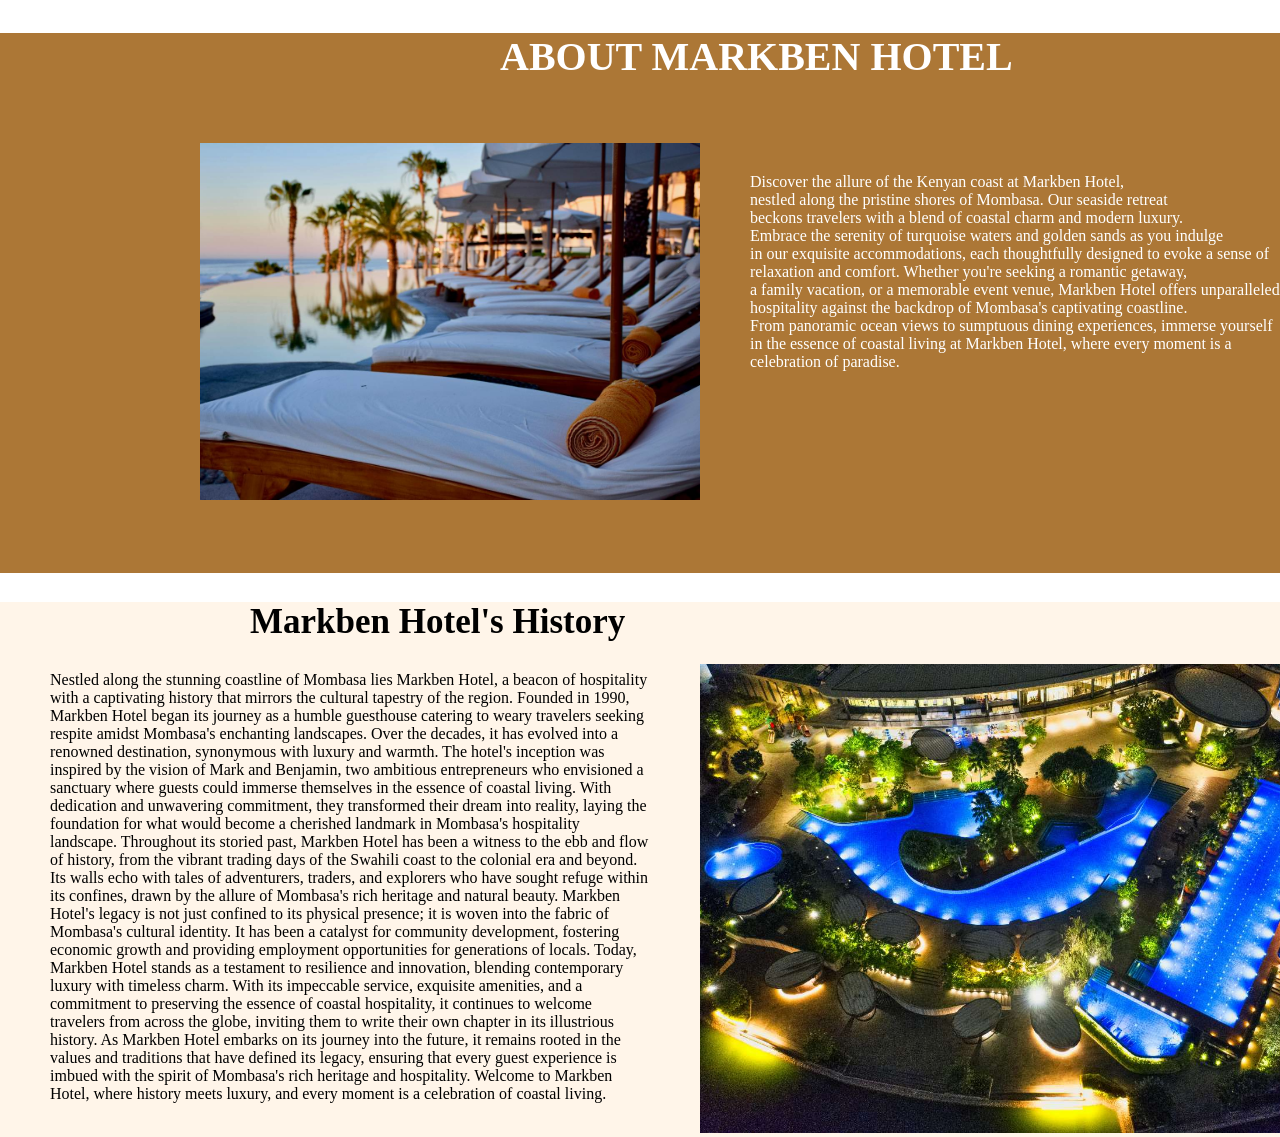
==== about.html @ a7daee91 "removed page" ====
<!DOCTYPE html>
<html lang="en">
<head>
    <meta charset="UTF-8">
    <meta http-equiv="X-UA-Compatible" content="IE=edge">
    <meta name="viewport" content="width=device-width, initial-scale=1.0">
    <title>About Markben</title>
    <link rel="stylesheet" href="styles.css">
</head>
<body>

    <section class="aboutpg">

        <h1>ABOUT MARKBEN HOTEL</h1>
        <div class="aboutpg-container">
            
            <div class="aboutpg-img">
                <img src="imgs/beachbed.jpg" alt="">
            </div>
            <div class="aboutpg-discription">
                Discover the allure of the Kenyan coast at Markben Hotel, <br> 
                nestled along the pristine shores of Mombasa. Our seaside retreat <br> 
                beckons travelers with a blend of coastal charm and modern luxury. <br> 
                Embrace the serenity of turquoise waters and golden sands as you indulge <br> 
                in our exquisite accommodations, each thoughtfully designed to evoke a sense of <br> 
                relaxation and comfort. Whether you're seeking a romantic getaway, <br> 
                a family vacation, or a memorable event venue, Markben Hotel offers unparalleled <br> 
                hospitality against the backdrop of Mombasa's captivating coastline. <br> 
                From panoramic ocean views to sumptuous dining experiences, immerse yourself  <br>
                in the essence of coastal living at Markben Hotel, where every moment is a <br> 
                celebration of paradise.
            </div>
            
           
        </div>
    </section>
    <section class="history">
        <div class="aboutpg-history">
           <h2> Markben Hotel's History</h2>
            <p> Nestled along the stunning coastline of Mombasa lies Markben Hotel, a beacon of hospitality with a captivating history that mirrors the cultural tapestry of the region.

                Founded in 1990, Markben Hotel began its journey as a humble guesthouse catering to weary travelers seeking respite amidst Mombasa's enchanting landscapes. Over the decades, it has evolved into a renowned destination, synonymous with luxury and warmth.

                The hotel's inception was inspired by the vision of Mark and Benjamin, two ambitious entrepreneurs who envisioned a sanctuary where guests could immerse themselves in the essence of coastal living. With dedication and unwavering commitment, they transformed their dream into reality, laying the foundation for what would become a cherished landmark in Mombasa's hospitality landscape.

                Throughout its storied past, Markben Hotel has been a witness to the ebb and flow of history, from the vibrant trading days of the Swahili coast to the colonial era and beyond. Its walls echo with tales of adventurers, traders, and explorers who have sought refuge within its confines, drawn by the allure of Mombasa's rich heritage and natural beauty.

                Markben Hotel's legacy is not just confined to its physical presence; it is woven into the fabric of Mombasa's cultural identity. It has been a catalyst for community development, fostering economic growth and providing employment opportunities for generations of locals.

                Today, Markben Hotel stands as a testament to resilience and innovation, blending contemporary luxury with timeless charm. With its impeccable service, exquisite amenities, and a commitment to preserving the essence of coastal hospitality, it continues to welcome travelers from across the globe, inviting them to write their own chapter in its illustrious history.

                As Markben Hotel embarks on its journey into the future, it remains rooted in the values and traditions that have defined its legacy, ensuring that every guest experience is imbued with the spirit of Mombasa's rich heritage and hospitality.

                Welcome to Markben Hotel, where history meets luxury, and every moment is a celebration of coastal living.
            </p>

            
        </div>
        <div class="historyimg">
            <img src="imgs/hotelview5.jpg" alt="">
        </div>

        
    </section>
    
</body>
</html>
---- styles.css ----
body {
    font-size: 16px;
    margin: 0;
    padding: 0;
  }
  

  
    .container {
      width: 100%;
      padding: 10px;
    }

.secheader{
    background-color: rgb(172, 119, 54);

}

.home {
    background-image: url('webbackground.jpg');
    background-size: cover;
    background-position: center;
    background-attachment: scroll;
}

#header{
    background-color:  rgb(172, 119, 54);
    font-size: 50px;
    color: white;
    text-decoration: none;
    animation: slideLeft 3s ease forwards;
    animation-delay: .7s;
    opacity: 0;
}
nav {
    background: rgb(210, 172, 91);
    color: #fff;
    display: flex;
    justify-content: flex-end;
    align-items: center;
    padding: 10px 30px;
  }
  nav ul {
    list-style-type: none;
    margin: 0;
    padding: 0;
}
  .navbar li{
    display: inline;
    animation: slideLeft 3s ease forwards;
    animation-delay: .7s;
    opacity: 0;
  }
  .navbar li a {
    color: #fff;
    text-decoration: none;
    margin-right: 70px;
    font-size: 20px;
    
  }
  
nav a:hover {
    color: #000;
    zoom: 1.1;
}
.welcome{
    text-align: center;
    color: white;
}
.welcome h1{
    font-size: 100px;
    margin-top: 10px;
    animation: slideTop 2s ease forwards;
    animation-delay: .7s;
    opacity: 0;
}
.welcome p{
    font-size: 60px;
    margin-bottom: 30px;
    margin-top: -30px;
    animation: slideRight 3s ease forwards;
    animation-delay: .7s;
    opacity: 0;
}
.welcome .location{
    font-size: 20px;
}
.findroom{
    display: flex;
    margin-left: 50px;
    margin-right: 50px;
    margin-top: 20px;
    background-color: rgb(255, 255, 255);
    border: 1px solid rgb(1, 1, 1);
    width: fit-content;
    animation: slideLeft 3s ease forwards;
    animation-delay: .7s;
    opacity: 0;

}
.bookroom{
    display: inline-block;
    color: rgb(210, 172, 91);
    padding: 0px;
    
}
.findroombtn{
    font-size: 15px;
    background: rgb(210, 172, 91);
    border-radius: 10px;
    width: 150px;
    padding: 10px;
    margin-left: 100px;
    cursor: pointer;
}
.needhelp{
    color: white;
    font-size: 13px;
    margin-left: 550px;
    margin-top: 30px;
    height: 150px;
}
.about {
    background-color: rgb(243, 236, 228);
    background-position:center;
    background-size: cover;
    background-attachment: scroll;
    max-height: fit-content;
    padding: 50px;
}
.container-about{
    display: flex;
    margin: auto;
    
}
.about-image img{
    width: 400px;
    margin-left: 50px;
    margin-top: 50px;
    border-radius: 10px;
    
}
.abt{
    margin-left: 300px;
    margin-top: 100px;
    font-size: 18px;
    width: 350px;

}
.abt-button {
    text-decoration: none;
    margin-left: 20px;
    margin-top: 30px;
    font-size: 20px;
    background: white;
    border: 2px solid rgb(210, 172, 91);
    cursor: pointer;
    color: rgb(210, 172, 91);
}
.abt-button:hover{
    box-shadow: 0 0 5px rgb(210, 172, 91), 0 0 10px rgb(210, 172, 91),
     0 0 25px rgb(210, 172, 91);
     
}
.services{
    background-color: white;
    background-position:center;
    background-size: contain;
    background-attachment: scroll;
}
.container-services{
    display: flex;
}


.services-image img{
    width: 300px;
    margin-left: 210px;
    margin-top: 95px;
    border-radius: 10px;
}

.services-image2 img{
    width: 300px;
    margin-left: 0px;
    margin-top: -20px;
    border-radius: 10px;
}
.srvc{
    margin-top: 80px;
    margin-left: 70px;
    font-size: 18px;
    width: 350px;

}
.srvc-button{
    margin-left: 20px;
    text-decoration: none;
    margin-top: 30px;
    font-size: 20px;
    background: white;
    border: 2px solid rgb(210, 172, 91);
    cursor: pointer;
    color: rgb(210, 172, 91);
}
.srvc-button:hover{
    box-shadow: 0 0 5px rgb(210, 172, 91), 0 0 10px rgb(210, 172, 91),
    0 0 25px rgb(210, 172, 91);
}
.rooms{
    display: flex;
    justify-content: center;
   
}
h2{
    font-size: 35px;
    font-weight: 30px;
    display: block;
    margin-left: 200px;
}
.roomimgs{
    margin-left: 10px;
    /*border: 2px solid  rgb(210, 172, 91);*/
    width:350px;
}
.roomimgs:hover{
    zoom: 1;
    margin-top: -30px;
}
.roomimgs img{
    width: 300px;
   
}
#full-description1 {
    display: none;
}
#full-description2 {
    display: none;
}
#full-description3 {
    display: none;
}

#read-more1 {
    cursor: pointer;
    color: black;
    background-color: white;
    font-size: 16px;
    border: 0;
}
#read-less1 {
    display: none;
    cursor: pointer;
    color: black;
    border: 0;
    background-color: white;
    font-size: 16px;
}
#read-more2 {
    cursor: pointer;
    color: black;
    border: 0;
    background-color: white;
    font-size: 16px;
    
}
#read-less2 {
    display: none;
    cursor: pointer;
    color: black;
    border: 0;
    background-color: white;
    font-size: 16px;
}
#read-more3 {
    cursor: pointer;
    color: black;
    border: 0;
    background-color: white;
    font-size: 16px;
    
}
#read-less3 {
    display: none;
    cursor: pointer;
    color: black;
    border: 0;
    background-color: white;
    font-size: 16px;
}
.book-now {
    color: rgb(210, 172, 91);
    background-color: white;
    border: 2px solid rgb(210, 172, 91);
    font-size: 20px;
    margin-left: 90px;
    margin-top: 16px;
    cursor: pointer;
    text-decoration: none;
    width: fit-content;
}
.video-container {
    width: 100%;
    height: auto; 
}

#video-placeholder {
    width: 100%;
    height: auto; 
    opacity: 1;
}

#fullscreen-video {
    top: 0;
    left: 0;
    width: 100%;
    height: 50%;
    object-fit: cover;
    opacity: 1;
}
.food{
    background-color: rgb(243, 236, 228);
    background-position:center;
    background-size: cover;
    background-attachment: scroll;
    max-height: fit-content;
    padding: 50px;
}
.food-container{
    display: flex;
    margin: auto;
    justify-content: center;
}
.foodimg img{
    width: 400px;
    margin-left: 30px;
    margin-top: 20px;
    border-radius: 0px;
}
.food-description{
    margin-left: 50px;
    margin-top: 20px;
    font-size: 18px;
    width: 350px;
}
.food-button{
    margin-left: 20px;
    text-decoration: none;
    margin-top: 30px;
    font-size: 20px;
    background: white;
    border: 2px solid rgb(210, 172, 91);
    cursor: pointer;
    color: rgb(210, 172, 91);
}
.food-button:hover{
    box-shadow: 0 0 5px rgb(210, 172, 91), 0 0 10px rgb(210, 172, 91),
     0 0 25px rgb(210, 172, 91);
}
.events{
    background-position:center;
    background-size: cover;
    background-attachment: scroll;
    max-height: fit-content;
    padding: 50px;
}
.events-head{
    display: block;
    justify-content: center;
}
.events-head h6{
    color: rgb(210, 172, 91);
    margin-left: 600px;
    margin-top: 20px;
}
.events-head h2{
    margin-left: 500px;
    margin-top: -20px;

}
.events-container{
    display: flex;
    margin: auto;
}
.package{
    border: 2px solid rgb(50, 48, 48);
    margin-left: 150px;
    height: 150px;
    margin-top: 90px;
    padding: 10px;
}
.package p{
    margin-left: 30px;
}
.package ul{
    margin-top: 0px;
}
.events-description{
    margin-left: 30px;
    margin-top: 50px;
    background-color: rgb(172, 119, 54);
    color: white;
    width: 700px;
    height: 250px;
    padding-left: 20px;
}
.events-description p{
    width: 400px;
}
.eventsimg{
    display: flex;
    margin-left: -250px;
}
.eventsimg img{
    width: 200px;
}
#eventsimg1{
    margin-left: -30px;
    margin-top: -30px;
    margin-bottom: 20px;
}
#eventsimg2{
    margin-top: -60px;
    margin-bottom: 60px;
}
.contact{
    background-color: rgb(172, 119, 54);
    background-position:center;
    background-size: cover;
    background-attachment: scroll;
    max-height: fit-content;
    padding: 50px;
    color: white;
    position: flex;
    display: grid;
    grid-template-columns: repeat(2, 1fr);
    align-items: center;
    gap: 3rem;
}
.contact-text h2{
    font-size: 70px;
    margin-left: 30px;
    align-items: center;
    line-height: 1;
}
.contact-text h4{
    font-size: 40px;
    margin-left: 70px;
}
.contact-text p{
    font-size: 20px;
}

.contact-form{
    position: flex;
}
.contact-form form input,form textarea{
    border: none;
    outline: none;
    width: 90%;
    padding: 18px;
    background: #555557;
    color: white;
    font-size: 1rem;
    font-weight: 600;
    margin-bottom: 0.5rem;
    border-radius: 0.5rem;
}
.contact-form textarea{
    resize: none;
    height: 220px;
}
.contact-form form .send{
    display: inline-block;
    background-color:  rgb(210, 172, 91);
    border-radius: 40px;
    color: black;
    font-size: 17px;
    font-weight: 600;
    margin-left: 0px;
    margin-top: 0px;
    display: inline-block;
    text-decoration: none;
    padding: 12px 28px ;
    cursor: pointer;
}

.footer{
    background-color: rgb(2, 11, 45);
}

.contact-number{
    padding-left: 30px;
}
.contact-number a{
    color: white;
    text-decoration: none;
    display: grid;
    grid-template-columns: 1fr;
    margin-top: 10px;
    margin-left: 60px;
    font-size: 25px;
    width: 50px;
}

.contact-number a:hover{
    zoom: 1.1;
}
.social-media{
    margin-left: 400px;
    padding-left: 50px;
}
.email img{
    margin-top: 20px;
}
.email a{
    margin-top: -45px;
}
.call img{
    margin-top: 35px;
}
.call a{
    margin-top: -30px;
}
.last{
    color: white;
    margin-left: 500px;
    height: 30px;
}



/*BOOKING*/


.booking{
    background-color: rgb(172, 119, 54);
    background-position:center;
    background-size: cover;
    background-attachment: scroll;
    max-height: fit-content;
    color: white;
}
.booking-form {
    max-width: 600px;
    margin: 0 auto;
    padding: 20px;
    border: 1px solid #ccc;
    border-radius: 5px;
    margin-top: 0px;
}
  
  .form-group {
    margin-bottom: 20px;
}
  
 .form-group label {
    display: inline-block;
    font-weight: bold;
}

.form-group p{
    width: 100%;
    padding: 10px;
    border: 1px solid #ccc;
    border-radius: 5px;
}
  
  button[type="submit"] {
    display: block;
    width: 100%;
    padding: 10px;
    background-color: #007bff;
    color: #fff;
    border: none;
    border-radius: 5px;
    cursor: pointer;
}
  
  button[type="submit"]:hover {
    background-color: #0056b3;
}




/*ABOUT PAGE*/

.aboutpg{
    background-color: rgb(172, 119, 54);
    background-position:center;
    background-size: cover;
    background-attachment: scroll;
    max-height: fit-content;
    color: white;
    
}
.aboutpg-container{
    display: flex;
    margin-top: 0px;

}
.aboutpg h1{
    color: white;
    margin-left: 500px;
    font-size: 40px;
}
.aboutpg-img img{
   width: 500px;
   margin-left: 200px;
   margin-top: 30px;
}
.aboutpg-discription{
    margin-left: 50px;
    margin-top: 60px;
    height: 400px;
}
.history{
    background-color: rgb(255, 245, 233);
    background-position:center;
    background-size: cover;
    background-attachment: scroll;
    max-height: fit-content;
    margin-top: 0;
}
.aboutpg-history{
    display: block;
    width: 600px;
    margin-left: 50px;
}
.historyimg img{
    width: 700px;
    margin-left: 700px;
    margin-top: -600px;
}
  


/*SERVICES PAGE*/


.servicespg{
    background-color: rgb(172, 119, 54);
    background-position:center;
    background-size: cover;
    background-attachment: scroll;
    max-height: fit-content;
    margin-top: 0px;
}
.servicespg h1{
    color: white;
    margin-left: 500px;
    font-size: 40px;
}
.servicespg1{
    display: flex;
}

.servicespg1 img{
    width: 500px;
    margin-left: 200px;
    margin-top: 20px;
}
.servicespg1-description{
    color: white;
    margin-left: 50px;
    margin-top: 70px;
    height: 350px;

}

.servicespg2{
    background-color: rgb(255, 245, 233);
    background-position:center;
    background-size: cover;
    background-attachment: scroll;
    max-height: fit-content;
}
.servicespg2-dining{
    display: flex;
}
.servicespg2 img{
    width: 500px;
    height: 450px;
    margin-left: 50px;
    margin-top: 30px;
}
.servicespg2-description{
    margin-left: 200px;
    margin-top: 150px;
    height: 400px;
}

.servicespg3{
    background-color: rgb(172, 119, 54);
    background-position:center;
    background-size: cover;
    background-attachment: scroll;
    max-height: fit-content;
}
.servicespg3-events{
    display: flex;
}

.servicespg3-img img{
    width: 500px;
    margin-left: 200px;
    margin-top: 30px;
}
.servicespg3-description{
    color: white;
    margin-left: 50px;
    margin-top: 90px;
    height: 350px;

}
.servicespg4{
    background-color: rgb(255, 245, 233);
    background-position:center;
    background-size: cover;
    background-attachment: scroll;
    max-height: fit-content;
}
.servicespg4-swimming{
    display: flex;
}
.servicespg4-img img{
    width: 500px;
    height: 450px;
    margin-left: 50px;
    margin-top: 30px;
}
.servicespg4-description{
    margin-left: 200px;
    margin-top: 150px;
    height: 400px;
}



/*GALLERY PAGE*/



.gallerypg{
    background-color: rgb(255, 245, 233);
    background-position:center;
    background-size: cover;
    background-attachment: scroll;
    max-height: fit-content;
    margin-top: -10px;
}
.gallerypg h1{
    color: rgb(172, 119, 54);
    margin-left: 650px;
    font-size: 40px;
}
.gallerypg-view{
    display: flex;

}
.gallerypg-viewimg img{
    width: 400px;
    margin-left: 70px;
    padding-left: 15px;
    padding-bottom: 50px;
}

.gallerypg-room{
    background-color:  rgb(172, 119, 54);
    background-position:center;
    background-size: cover;
    background-attachment: scroll;
    max-height: fit-content;
}
.gallerypg-room h1{
    color: rgb(255, 245, 233);
    margin-left: 650px;
    font-size: 40px;
}
.gallerypg-view{
    display: flex;

}
.gallerypg-roomimg img{
    width: 400px;
    margin-left: 70px;
    padding-left: 15px;
    padding-bottom: 50px;
}

.gallerypg-food{
    background-color: rgb(255, 245, 233);
    background-position:center;
    background-size: cover;
    background-attachment: scroll;
    max-height: fit-content;
}
.gallerypg-food h1{
    color: rgb(172, 119, 54);
    margin-left: 650px;
    font-size: 40px;
}
.gallerypg-view{
    display: flex;

}
.gallerypg-foodimg img{
    width: 400px;
    margin-left: 70px;
    padding-left: 15px;
    padding-bottom: 50px;
}

.gallerypg-wed{
    background-color: rgb(172, 119, 54);
    background-position:center;
    background-size: cover;
    background-attachment: scroll;
    max-height: fit-content;
}
.gallerypg-wed h1{
    color: rgb(255, 245, 233);
    margin-left: 650px;
    font-size: 40px;
}
.gallerypg-view{
    display: flex;

}
.gallerypg-wedimg img{
    width: 400px;
    margin-left: 70px;
    padding-left: 15px;
    padding-bottom: 50px;
}






@keyframes slideLeft{
    0%{
        transform: translateX(200px);
        opacity: 0;
    }
    100%{
        transform: translateX(0px);
        opacity: 1;
    }
}
@keyframes slideRight{
    0%{
        transform: translateX(-200px);
        opacity: 0;
    }
    100%{
        transform: translateX(0px);
        opacity: 1;
    }
}

@keyframes slideTop{
    0%{
        transform: translateY(-200px);
        opacity: 0;
    }
    100%{
        transform: translateY(0px);
        opacity: 1;
    }
}

@media (max-width: 320px) {
    .home {
        background-image: url('webbackground.jpg');
        background-size: cover;
        background-position: center;
        background-attachment: scroll;
        width: 100%;
    }
    
    nav {
        background: rgb(210, 172, 91);
        color: #fff;
        display: flex;
        justify-content: flex-end;
        align-items: center;
        padding: 10px 30px;
      }

      .navbar li a {
        font-size: 50px;
        
      }
}
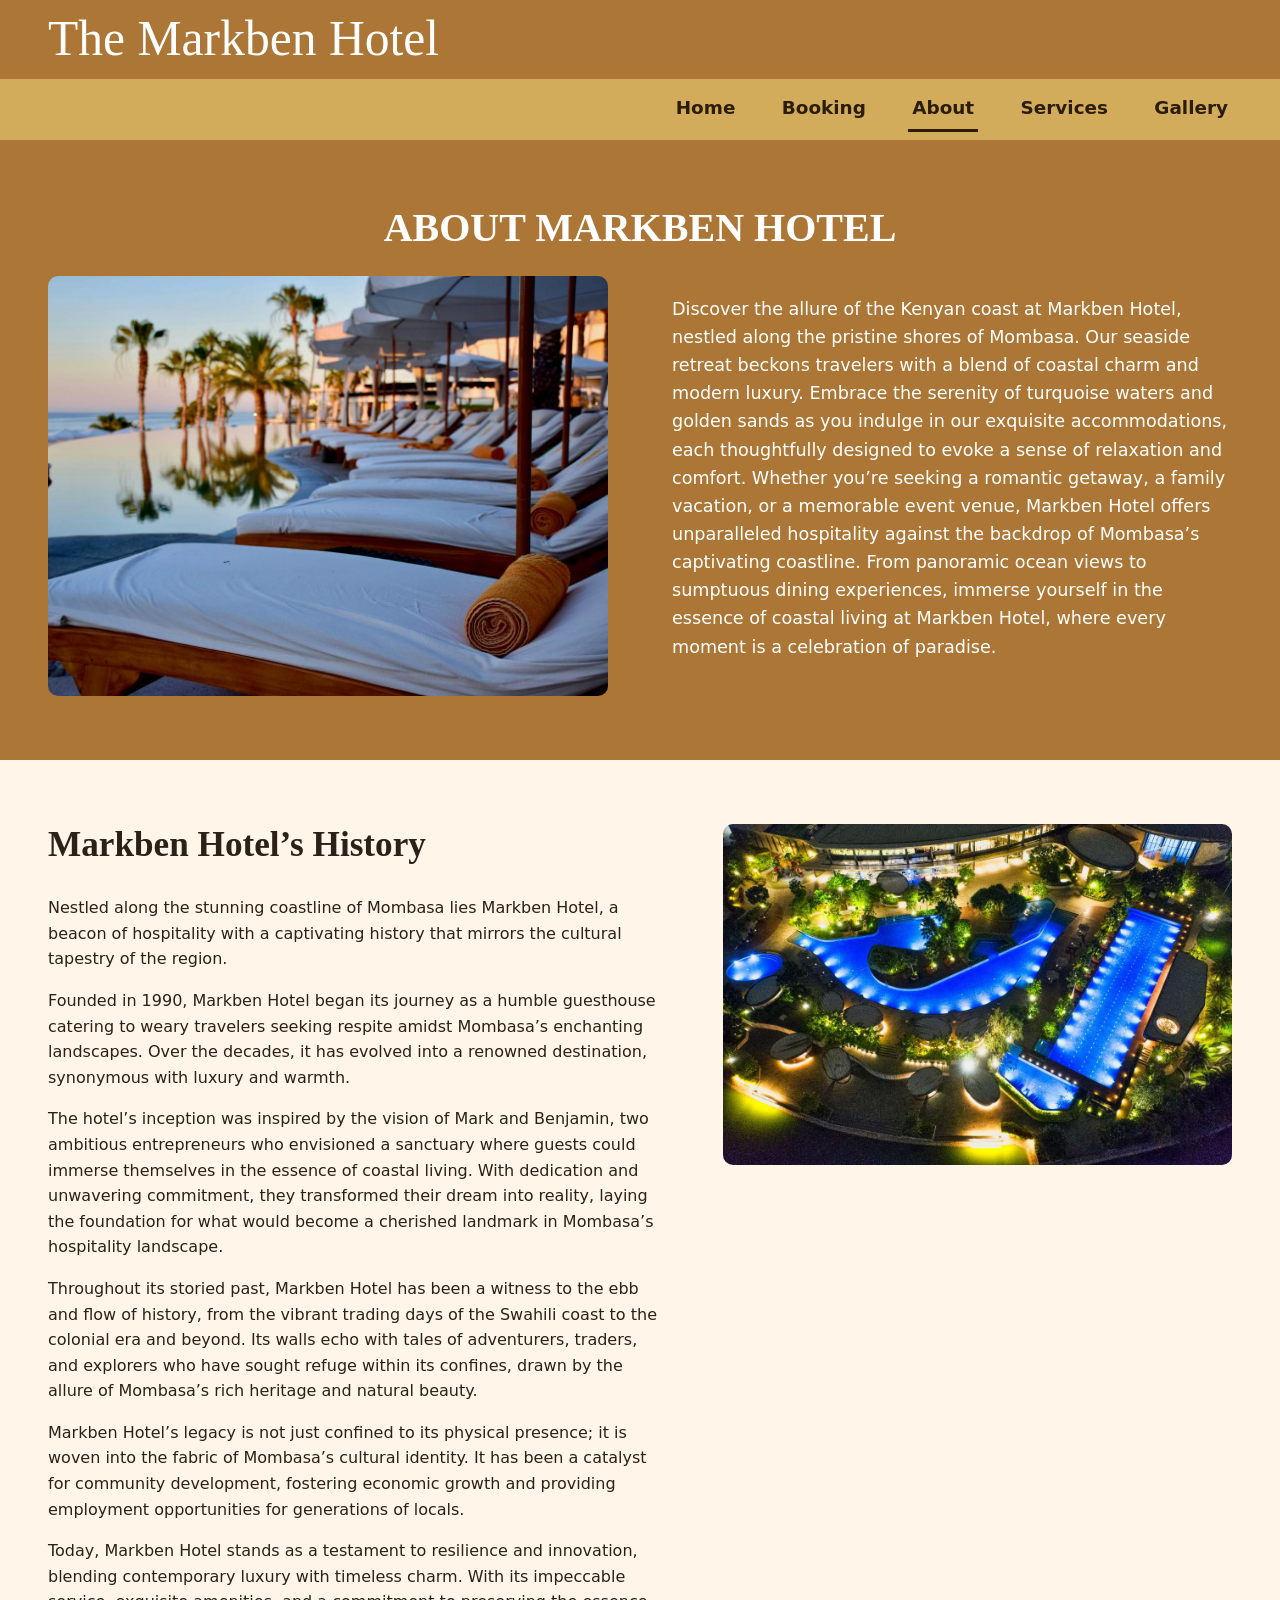
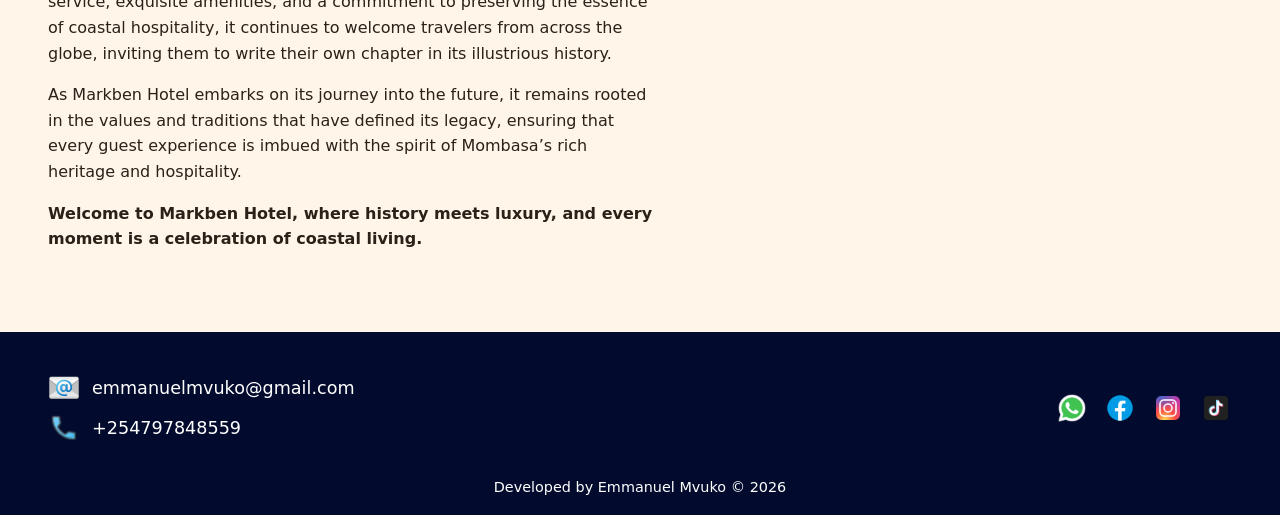
==== commit 9e27c637: "responsivenes update" ====
--- a/about.html
+++ b/about.html
@@ -1,68 +1,101 @@
-
 <!DOCTYPE html>
 <html lang="en">
 <head>
     <meta charset="UTF-8">
-    <meta http-equiv="X-UA-Compatible" content="IE=edge">
     <meta name="viewport" content="width=device-width, initial-scale=1.0">
     <title>About Markben</title>
     <link rel="stylesheet" href="styles.css">
+    <script>document.documentElement.classList.add('js');</script>
 </head>
 <body>
+    <header class="site-header">
+        <div class="brand-bar">
+            <a href="index.html" class="brand">The Markben Hotel</a>
+            <button class="nav-toggle" type="button" aria-expanded="false" aria-controls="primary-nav" aria-label="Toggle menu">
+                <span></span><span></span><span></span>
+            </button>
+        </div>
+        <nav class="navbar" id="primary-nav" aria-label="Main">
+            <ul>
+                <li><a href="index.html">Home</a></li>
+                <li><a href="booking.html">Booking</a></li>
+                <li><a href="about.html" aria-current="page">About</a></li>
+                <li><a href="service.html">Services</a></li>
+                <li><a href="gallery.html">Gallery</a></li>
+            </ul>
+        </nav>
+    </header>
 
-    <section class="aboutpg">
+    <main>
+        <section class="band band-brown">
+            <h1 class="page-title">ABOUT MARKBEN HOTEL</h1>
+            <div class="band-inner">
+                <div class="band-img">
+                    <img src="imgs/beachbed.jpg" alt="Beach bed on the shore at Markben Hotel">
+                </div>
+                <div>
+                    <p>Discover the allure of the Kenyan coast at Markben Hotel, nestled along the pristine shores of
+                       Mombasa. Our seaside retreat beckons travelers with a blend of coastal charm and modern luxury.
+                       Embrace the serenity of turquoise waters and golden sands as you indulge in our exquisite
+                       accommodations, each thoughtfully designed to evoke a sense of relaxation and comfort. Whether
+                       you&rsquo;re seeking a romantic getaway, a family vacation, or a memorable event venue, Markben
+                       Hotel offers unparalleled hospitality against the backdrop of Mombasa&rsquo;s captivating
+                       coastline. From panoramic ocean views to sumptuous dining experiences, immerse yourself in the
+                       essence of coastal living at Markben Hotel, where every moment is a celebration of paradise.</p>
+                </div>
+            </div>
+        </section>
 
-        <h1>ABOUT MARKBEN HOTEL</h1>
-        <div class="aboutpg-container">
-            
-            <div class="aboutpg-img">
-                <img src="imgs/beachbed.jpg" alt="">
+        <section class="history">
+            <div class="aboutpg-history">
+                <div>
+                    <h2>Markben Hotel&rsquo;s History</h2>
+                    <p>Nestled along the stunning coastline of Mombasa lies Markben Hotel, a beacon of hospitality with a captivating history that mirrors the cultural tapestry of the region.</p>
+                    <p>Founded in 1990, Markben Hotel began its journey as a humble guesthouse catering to weary travelers seeking respite amidst Mombasa&rsquo;s enchanting landscapes. Over the decades, it has evolved into a renowned destination, synonymous with luxury and warmth.</p>
+                    <p>The hotel&rsquo;s inception was inspired by the vision of Mark and Benjamin, two ambitious entrepreneurs who envisioned a sanctuary where guests could immerse themselves in the essence of coastal living. With dedication and unwavering commitment, they transformed their dream into reality, laying the foundation for what would become a cherished landmark in Mombasa&rsquo;s hospitality landscape.</p>
+                    <p>Throughout its storied past, Markben Hotel has been a witness to the ebb and flow of history, from the vibrant trading days of the Swahili coast to the colonial era and beyond. Its walls echo with tales of adventurers, traders, and explorers who have sought refuge within its confines, drawn by the allure of Mombasa&rsquo;s rich heritage and natural beauty.</p>
+                    <p>Markben Hotel&rsquo;s legacy is not just confined to its physical presence; it is woven into the fabric of Mombasa&rsquo;s cultural identity. It has been a catalyst for community development, fostering economic growth and providing employment opportunities for generations of locals.</p>
+                    <p>Today, Markben Hotel stands as a testament to resilience and innovation, blending contemporary luxury with timeless charm. With its impeccable service, exquisite amenities, and a commitment to preserving the essence of coastal hospitality, it continues to welcome travelers from across the globe, inviting them to write their own chapter in its illustrious history.</p>
+                    <p>As Markben Hotel embarks on its journey into the future, it remains rooted in the values and traditions that have defined its legacy, ensuring that every guest experience is imbued with the spirit of Mombasa&rsquo;s rich heritage and hospitality.</p>
+                    <p><strong>Welcome to Markben Hotel, where history meets luxury, and every moment is a celebration of coastal living.</strong></p>
+                </div>
+                <div class="historyimg">
+                    <img src="imgs/hotelview5.jpg" alt="View of Markben Hotel" loading="lazy">
+                </div>
             </div>
-            <div class="aboutpg-discription">
-                Discover the allure of the Kenyan coast at Markben Hotel, <br> 
-                nestled along the pristine shores of Mombasa. Our seaside retreat <br> 
-                beckons travelers with a blend of coastal charm and modern luxury. <br> 
-                Embrace the serenity of turquoise waters and golden sands as you indulge <br> 
-                in our exquisite accommodations, each thoughtfully designed to evoke a sense of <br> 
-                relaxation and comfort. Whether you're seeking a romantic getaway, <br> 
-                a family vacation, or a memorable event venue, Markben Hotel offers unparalleled <br> 
-                hospitality against the backdrop of Mombasa's captivating coastline. <br> 
-                From panoramic ocean views to sumptuous dining experiences, immerse yourself  <br>
-                in the essence of coastal living at Markben Hotel, where every moment is a <br> 
-                celebration of paradise.
+        </section>
+    </main>
+
+    <footer class="footer">
+        <div class="footer-inner">
+            <div class="contact-number">
+                <a class="footer-link" href="mailto:emmanuelmvuko@gmail.com">
+                    <img src="icon/iconemail.png" alt="" width="32" height="32">
+                    <span>emmanuelmvuko@gmail.com</span>
+                </a>
+                <a class="footer-link" href="tel:+254797848559">
+                    <img src="icon/iconcall.png" alt="" width="32" height="32">
+                    <span>+254797848559</span>
+                </a>
             </div>
-            
-           
+            <div class="social-media">
+                <a href="https://wa.me/254797848559" target="_blank" rel="noopener noreferrer" aria-label="WhatsApp">
+                    <img src="icon/whatsapp.png" alt="WhatsApp" width="32" height="32">
+                </a>
+                <a href="https://www.facebook.com/mvuko%20emmanuel" target="_blank" rel="noopener noreferrer" aria-label="Facebook">
+                    <img src="icon/facebook.png" alt="Facebook" width="32" height="32">
+                </a>
+                <a href="https://www.instagram.com/emmanuel%20mvuko" target="_blank" rel="noopener noreferrer" aria-label="Instagram">
+                    <img src="icon/instagram.png" alt="Instagram" width="32" height="32">
+                </a>
+                <a href="https://www.tiktok.com/@Mvuko01" target="_blank" rel="noopener noreferrer" aria-label="TikTok">
+                    <img src="icon/tiktok.png" alt="TikTok" width="32" height="32">
+                </a>
+            </div>
         </div>
-    </section>
-    <section class="history">
-        <div class="aboutpg-history">
-           <h2> Markben Hotel's History</h2>
-            <p> Nestled along the stunning coastline of Mombasa lies Markben Hotel, a beacon of hospitality with a captivating history that mirrors the cultural tapestry of the region.
+        <p class="last">Developed by Emmanuel Mvuko &copy; <span class="year">2026</span></p>
+    </footer>
 
-                Founded in 1990, Markben Hotel began its journey as a humble guesthouse catering to weary travelers seeking respite amidst Mombasa's enchanting landscapes. Over the decades, it has evolved into a renowned destination, synonymous with luxury and warmth.
-
-                The hotel's inception was inspired by the vision of Mark and Benjamin, two ambitious entrepreneurs who envisioned a sanctuary where guests could immerse themselves in the essence of coastal living. With dedication and unwavering commitment, they transformed their dream into reality, laying the foundation for what would become a cherished landmark in Mombasa's hospitality landscape.
-
-                Throughout its storied past, Markben Hotel has been a witness to the ebb and flow of history, from the vibrant trading days of the Swahili coast to the colonial era and beyond. Its walls echo with tales of adventurers, traders, and explorers who have sought refuge within its confines, drawn by the allure of Mombasa's rich heritage and natural beauty.
-
-                Markben Hotel's legacy is not just confined to its physical presence; it is woven into the fabric of Mombasa's cultural identity. It has been a catalyst for community development, fostering economic growth and providing employment opportunities for generations of locals.
-
-                Today, Markben Hotel stands as a testament to resilience and innovation, blending contemporary luxury with timeless charm. With its impeccable service, exquisite amenities, and a commitment to preserving the essence of coastal hospitality, it continues to welcome travelers from across the globe, inviting them to write their own chapter in its illustrious history.
-
-                As Markben Hotel embarks on its journey into the future, it remains rooted in the values and traditions that have defined its legacy, ensuring that every guest experience is imbued with the spirit of Mombasa's rich heritage and hospitality.
-
-                Welcome to Markben Hotel, where history meets luxury, and every moment is a celebration of coastal living.
-            </p>
-
-            
-        </div>
-        <div class="historyimg">
-            <img src="imgs/hotelview5.jpg" alt="">
-        </div>
-
-        
-    </section>
-    
+    <script src="script.js"></script>
 </body>
 </html>
--- a/styles.css
+++ b/styles.css
@@ -1,898 +1,519 @@
+/* ==========================================================
+   Markben Hotel – responsive stylesheet
+   Works from 320px phones up to large desktop screens.
+   ========================================================== */
+
+:root {
+    --gold: rgb(210, 172, 91);
+    --brown: rgb(172, 119, 54);
+    --brown-dark: #8a5d26;
+    --cream: rgb(243, 236, 228);
+    --cream-2: rgb(255, 245, 233);
+    --navy: rgb(2, 11, 45);
+    --ink: #2b2118;
+    --radius: 10px;
+    --container: 1200px;
+    --pad-x: clamp(1rem, 4vw, 3rem);
+    --pad-y: clamp(2rem, 6vw, 4rem);
+}
+
+*, *::before, *::after { box-sizing: border-box; }
+
+html {
+    -webkit-text-size-adjust: 100%;
+    scroll-behavior: smooth;
+}
 
 body {
-    font-size: 16px;
     margin: 0;
-    padding: 0;
-  }
-  
-
-  
-    .container {
-      width: 100%;
-      padding: 10px;
-    }
-
-.secheader{
-    background-color: rgb(172, 119, 54);
-
-}
-
+    min-height: 100vh;
+    display: flex;
+    flex-direction: column;
+    font-family: system-ui, -apple-system, "Segoe UI", Roboto, Helvetica, Arial, sans-serif;
+    font-size: 1rem;
+    line-height: 1.6;
+    color: var(--ink);
+    overflow-x: hidden;
+}
+
+main { flex: 1; }
+
+img, video { max-width: 100%; height: auto; display: block; }
+
+h1, h2, h3, h4 { font-family: Georgia, "Times New Roman", serif; line-height: 1.2; }
+
+[hidden] { display: none !important; }
+
+:focus-visible { outline: 3px solid #1a5fd0; outline-offset: 2px; }
+
+/* ---------- Buttons ---------- */
+.btn {
+    display: inline-block;
+    padding: .6rem 1.25rem;
+    font: inherit;
+    font-size: 1.05rem;
+    font-weight: 600;
+    text-decoration: none;
+    text-align: center;
+    color: var(--brown-dark);
+    background: #fff;
+    border: 2px solid var(--gold);
+    border-radius: 6px;
+    cursor: pointer;
+    transition: box-shadow .2s, background .2s;
+}
+.btn:hover { box-shadow: 0 0 5px var(--gold), 0 0 12px var(--gold); }
+.btn-primary { background: var(--gold); color: #1f1606; }
+
+/* ---------- Header & navigation ---------- */
+.site-header { background: var(--brown); }
+
+.brand-bar {
+    display: flex;
+    align-items: center;
+    justify-content: space-between;
+    gap: 1rem;
+    padding: .75rem var(--pad-x);
+}
+
+.brand {
+    color: #fff;
+    text-decoration: none;
+    font-family: Georgia, "Times New Roman", serif;
+    font-size: clamp(1.5rem, 5vw, 3.1rem);
+    line-height: 1.1;
+}
+
+.nav-toggle {
+    display: none;
+    background: transparent;
+    border: 2px solid #fff;
+    border-radius: 6px;
+    padding: .5rem .6rem;
+    cursor: pointer;
+}
+.nav-toggle span {
+    display: block;
+    width: 22px;
+    height: 2px;
+    margin: 4px 0;
+    background: #fff;
+}
+
+.navbar { background: var(--gold); }
+.navbar ul {
+    list-style: none;
+    margin: 0;
+    padding: .5rem var(--pad-x);
+    display: flex;
+    flex-wrap: wrap;
+    justify-content: flex-end;
+    gap: .25rem clamp(1rem, 3vw, 3rem);
+}
+.navbar a {
+    display: inline-block;
+    padding: .4rem .25rem;
+    color: #2b1d0a;
+    font-size: 1.15rem;
+    font-weight: 600;
+    text-decoration: none;
+}
+.navbar a:hover { color: #fff; }
+.navbar a[aria-current="page"] { border-bottom: 3px solid #2b1d0a; }
+
+/* ---------- Home hero ---------- */
 .home {
-    background-image: url('webbackground.jpg');
-    background-size: cover;
-    background-position: center;
-    background-attachment: scroll;
-}
-
-#header{
-    background-color:  rgb(172, 119, 54);
-    font-size: 50px;
-    color: white;
-    text-decoration: none;
-    animation: slideLeft 3s ease forwards;
-    animation-delay: .7s;
-    opacity: 0;
-}
-nav {
-    background: rgb(210, 172, 91);
-    color: #fff;
+    background:
+        linear-gradient(rgba(0,0,0,.45), rgba(0,0,0,.55)),
+        url('webbackground.jpg') center / cover no-repeat;
+    color: #fff;
+    padding: var(--pad-y) var(--pad-x) 2rem;
+    overflow: hidden;
+}
+
+.welcome { text-align: center; }
+.welcome h1 {
+    margin: 0;
+    font-size: clamp(2.5rem, 10vw, 6.25rem);
+    animation: slideTop 2s ease both;
+}
+.welcome .hotel-name {
+    margin: 0 0 1rem;
+    font-size: clamp(1.5rem, 6vw, 3.75rem);
+    animation: slideRight 2s ease both;
+}
+.welcome .location { margin: 0; font-size: clamp(1rem, 2.5vw, 1.25rem); }
+
+.findroom {
+    max-width: 1100px;
+    margin: 2rem auto 0;
+    padding: 1.25rem;
+    background: #fff;
+    color: var(--ink);
+    border-radius: var(--radius);
+    box-shadow: 0 8px 30px rgba(0,0,0,.35);
+    animation: slideLeft 2s ease both;
+}
+.findroom form {
+    display: grid;
+    grid-template-columns: repeat(auto-fit, minmax(160px, 1fr));
+    gap: 1rem;
+    align-items: end;
+}
+
+.field { min-width: 0; }
+
+.field label {
+    display: block;
+    margin-bottom: .25rem;
+    font-size: .8rem;
+    font-weight: 700;
+    letter-spacing: .05em;
+    text-transform: uppercase;
+    color: var(--brown-dark);
+}
+.field input,
+.field select {
+    width: 100%;
+    min-width: 0;
+    max-width: 100%;
+    padding: .6rem .7rem;
+    font: inherit;
+    color: var(--ink);
+    background: #fff;
+    border: 1px solid #b9b0a4;
+    border-radius: 6px;
+}
+.findroombtn { width: 100%; }
+
+.needhelp { margin: 1.5rem 0 0; text-align: center; font-size: .95rem; }
+.needhelp a { color: #fff; font-weight: 600; }
+
+/* ---------- Home: About / Food (text + image) ---------- */
+.about, .food {
+    background: var(--cream);
+    padding: var(--pad-y) var(--pad-x);
+}
+.container-about, .food-container {
+    max-width: var(--container);
+    margin: 0 auto;
+    display: grid;
+    grid-template-columns: 1fr 1fr;
+    gap: clamp(1.5rem, 5vw, 4rem);
+    align-items: center;
+}
+.abt h3, .srvc h3, .food-description h3, .events-description h3 {
+    margin: 0 0 .75rem;
+    font-size: clamp(1.4rem, 3vw, 1.9rem);
+}
+.abt p, .srvc p, .food-description p { font-size: 1.1rem; margin: 0 0 1.25rem; }
+.about-image img, .foodimg img, .services-images img { width: 100%; border-radius: var(--radius); }
+.foodimg img { border-radius: 0; }
+
+/* ---------- Home: Services ---------- */
+.services { background: #fff; padding: var(--pad-y) var(--pad-x); }
+.container-services {
+    max-width: var(--container);
+    margin: 0 auto;
+    display: grid;
+    grid-template-columns: 1fr 1fr;
+    gap: clamp(1.5rem, 5vw, 4rem);
+    align-items: center;
+}
+.services-images {
+    display: grid;
+    grid-template-columns: 1fr 1fr;
+    gap: 1rem;
+    align-items: start;
+}
+.services-images img:first-child { margin-top: 2.5rem; }
+
+.section-title {
+    margin: clamp(2rem, 6vw, 4rem) 0 1.5rem;
+    text-align: center;
+    font-size: clamp(1.75rem, 4vw, 2.2rem);
+}
+
+/* ---------- Rooms ---------- */
+.rooms {
+    max-width: var(--container);
+    margin: 0 auto;
+    display: grid;
+    grid-template-columns: repeat(auto-fit, minmax(260px, 1fr));
+    gap: 1.5rem;
+}
+.roomcard {
     display: flex;
-    justify-content: flex-end;
-    align-items: center;
-    padding: 10px 30px;
-  }
-  nav ul {
-    list-style-type: none;
-    margin: 0;
-    padding: 0;
-}
-  .navbar li{
-    display: inline;
-    animation: slideLeft 3s ease forwards;
-    animation-delay: .7s;
-    opacity: 0;
-  }
-  .navbar li a {
-    color: #fff;
-    text-decoration: none;
-    margin-right: 70px;
-    font-size: 20px;
-    
-  }
-  
-nav a:hover {
-    color: #000;
-    zoom: 1.1;
-}
-.welcome{
-    text-align: center;
-    color: white;
-}
-.welcome h1{
-    font-size: 100px;
-    margin-top: 10px;
-    animation: slideTop 2s ease forwards;
-    animation-delay: .7s;
-    opacity: 0;
-}
-.welcome p{
-    font-size: 60px;
-    margin-bottom: 30px;
-    margin-top: -30px;
-    animation: slideRight 3s ease forwards;
-    animation-delay: .7s;
-    opacity: 0;
-}
-.welcome .location{
-    font-size: 20px;
-}
-.findroom{
-    display: flex;
-    margin-left: 50px;
-    margin-right: 50px;
-    margin-top: 20px;
-    background-color: rgb(255, 255, 255);
-    border: 1px solid rgb(1, 1, 1);
-    width: fit-content;
-    animation: slideLeft 3s ease forwards;
-    animation-delay: .7s;
-    opacity: 0;
-
-}
-.bookroom{
-    display: inline-block;
-    color: rgb(210, 172, 91);
-    padding: 0px;
-    
-}
-.findroombtn{
-    font-size: 15px;
-    background: rgb(210, 172, 91);
-    border-radius: 10px;
-    width: 150px;
-    padding: 10px;
-    margin-left: 100px;
+    flex-direction: column;
+    background: #fff;
+    border: 1px solid #eadfce;
+    border-radius: var(--radius);
+    overflow: hidden;
+    box-shadow: 0 2px 10px rgba(0,0,0,.06);
+    transition: transform .25s, box-shadow .25s;
+}
+.roomcard:hover { transform: translateY(-6px); box-shadow: 0 10px 24px rgba(0,0,0,.12); }
+.roomcard > img { width: 100%; aspect-ratio: 4 / 3; object-fit: cover; }
+.room-body { display: flex; flex-direction: column; flex: 1; padding: 1rem 1.1rem 1.25rem; }
+.room-body h3 { margin: 0 0 .5rem; font-size: 1.2rem; }
+.room-body p { margin: 0 0 .75rem; }
+.room-actions { margin-top: auto; display: flex; flex-wrap: wrap; align-items: center; gap: .75rem; }
+.toggle {
+    padding: .25rem 0;
+    font: inherit;
+    font-weight: 700;
+    color: var(--ink);
+    background: none;
+    border: 0;
+    text-decoration: underline;
     cursor: pointer;
 }
-.needhelp{
-    color: white;
-    font-size: 13px;
-    margin-left: 550px;
-    margin-top: 30px;
-    height: 150px;
-}
-.about {
-    background-color: rgb(243, 236, 228);
-    background-position:center;
-    background-size: cover;
-    background-attachment: scroll;
-    max-height: fit-content;
-    padding: 50px;
-}
-.container-about{
-    display: flex;
-    margin: auto;
-    
-}
-.about-image img{
-    width: 400px;
-    margin-left: 50px;
-    margin-top: 50px;
-    border-radius: 10px;
-    
-}
-.abt{
-    margin-left: 300px;
-    margin-top: 100px;
-    font-size: 18px;
-    width: 350px;
-
-}
-.abt-button {
-    text-decoration: none;
-    margin-left: 20px;
-    margin-top: 30px;
-    font-size: 20px;
-    background: white;
-    border: 2px solid rgb(210, 172, 91);
-    cursor: pointer;
-    color: rgb(210, 172, 91);
-}
-.abt-button:hover{
-    box-shadow: 0 0 5px rgb(210, 172, 91), 0 0 10px rgb(210, 172, 91),
-     0 0 25px rgb(210, 172, 91);
-     
-}
-.services{
-    background-color: white;
-    background-position:center;
-    background-size: contain;
-    background-attachment: scroll;
-}
-.container-services{
-    display: flex;
-}
-
-
-.services-image img{
-    width: 300px;
-    margin-left: 210px;
-    margin-top: 95px;
-    border-radius: 10px;
-}
-
-.services-image2 img{
-    width: 300px;
-    margin-left: 0px;
-    margin-top: -20px;
-    border-radius: 10px;
-}
-.srvc{
-    margin-top: 80px;
-    margin-left: 70px;
-    font-size: 18px;
-    width: 350px;
-
-}
-.srvc-button{
-    margin-left: 20px;
-    text-decoration: none;
-    margin-top: 30px;
-    font-size: 20px;
-    background: white;
-    border: 2px solid rgb(210, 172, 91);
-    cursor: pointer;
-    color: rgb(210, 172, 91);
-}
-.srvc-button:hover{
-    box-shadow: 0 0 5px rgb(210, 172, 91), 0 0 10px rgb(210, 172, 91),
-    0 0 25px rgb(210, 172, 91);
-}
-.rooms{
-    display: flex;
-    justify-content: center;
-   
-}
-h2{
-    font-size: 35px;
-    font-weight: 30px;
-    display: block;
-    margin-left: 200px;
-}
-.roomimgs{
-    margin-left: 10px;
-    /*border: 2px solid  rgb(210, 172, 91);*/
-    width:350px;
-}
-.roomimgs:hover{
-    zoom: 1;
-    margin-top: -30px;
-}
-.roomimgs img{
-    width: 300px;
-   
-}
-#full-description1 {
-    display: none;
-}
-#full-description2 {
-    display: none;
-}
-#full-description3 {
-    display: none;
-}
-
-#read-more1 {
-    cursor: pointer;
-    color: black;
-    background-color: white;
-    font-size: 16px;
-    border: 0;
-}
-#read-less1 {
-    display: none;
-    cursor: pointer;
-    color: black;
-    border: 0;
-    background-color: white;
-    font-size: 16px;
-}
-#read-more2 {
-    cursor: pointer;
-    color: black;
-    border: 0;
-    background-color: white;
-    font-size: 16px;
-    
-}
-#read-less2 {
-    display: none;
-    cursor: pointer;
-    color: black;
-    border: 0;
-    background-color: white;
-    font-size: 16px;
-}
-#read-more3 {
-    cursor: pointer;
-    color: black;
-    border: 0;
-    background-color: white;
-    font-size: 16px;
-    
-}
-#read-less3 {
-    display: none;
-    cursor: pointer;
-    color: black;
-    border: 0;
-    background-color: white;
-    font-size: 16px;
-}
-.book-now {
-    color: rgb(210, 172, 91);
-    background-color: white;
-    border: 2px solid rgb(210, 172, 91);
-    font-size: 20px;
-    margin-left: 90px;
-    margin-top: 16px;
-    cursor: pointer;
-    text-decoration: none;
-    width: fit-content;
-}
-.video-container {
-    width: 100%;
-    height: auto; 
-}
-
-#video-placeholder {
-    width: 100%;
-    height: auto; 
-    opacity: 1;
-}
-
-#fullscreen-video {
-    top: 0;
-    left: 0;
-    width: 100%;
-    height: 50%;
-    object-fit: cover;
-    opacity: 1;
-}
-.food{
-    background-color: rgb(243, 236, 228);
-    background-position:center;
-    background-size: cover;
-    background-attachment: scroll;
-    max-height: fit-content;
-    padding: 50px;
-}
-.food-container{
-    display: flex;
-    margin: auto;
-    justify-content: center;
-}
-.foodimg img{
-    width: 400px;
-    margin-left: 30px;
-    margin-top: 20px;
-    border-radius: 0px;
-}
-.food-description{
-    margin-left: 50px;
-    margin-top: 20px;
-    font-size: 18px;
-    width: 350px;
-}
-.food-button{
-    margin-left: 20px;
-    text-decoration: none;
-    margin-top: 30px;
-    font-size: 20px;
-    background: white;
-    border: 2px solid rgb(210, 172, 91);
-    cursor: pointer;
-    color: rgb(210, 172, 91);
-}
-.food-button:hover{
-    box-shadow: 0 0 5px rgb(210, 172, 91), 0 0 10px rgb(210, 172, 91),
-     0 0 25px rgb(210, 172, 91);
-}
-.events{
-    background-position:center;
-    background-size: cover;
-    background-attachment: scroll;
-    max-height: fit-content;
-    padding: 50px;
-}
-.events-head{
-    display: block;
-    justify-content: center;
-}
-.events-head h6{
-    color: rgb(210, 172, 91);
-    margin-left: 600px;
-    margin-top: 20px;
-}
-.events-head h2{
-    margin-left: 500px;
-    margin-top: -20px;
-
-}
-.events-container{
-    display: flex;
-    margin: auto;
-}
-.package{
-    border: 2px solid rgb(50, 48, 48);
-    margin-left: 150px;
-    height: 150px;
-    margin-top: 90px;
-    padding: 10px;
-}
-.package p{
-    margin-left: 30px;
-}
-.package ul{
-    margin-top: 0px;
-}
-.events-description{
-    margin-left: 30px;
-    margin-top: 50px;
-    background-color: rgb(172, 119, 54);
-    color: white;
-    width: 700px;
-    height: 250px;
-    padding-left: 20px;
-}
-.events-description p{
-    width: 400px;
-}
-.eventsimg{
-    display: flex;
-    margin-left: -250px;
-}
-.eventsimg img{
-    width: 200px;
-}
-#eventsimg1{
-    margin-left: -30px;
-    margin-top: -30px;
-    margin-bottom: 20px;
-}
-#eventsimg2{
-    margin-top: -60px;
-    margin-bottom: 60px;
-}
-.contact{
-    background-color: rgb(172, 119, 54);
-    background-position:center;
-    background-size: cover;
-    background-attachment: scroll;
-    max-height: fit-content;
-    padding: 50px;
-    color: white;
-    position: flex;
+
+/* ---------- Video ---------- */
+.video-container { max-width: var(--container); margin: 2.5rem auto 0; }
+.video-container video { width: 100%; aspect-ratio: 16 / 9; object-fit: cover; background: #000; border-radius: var(--radius); }
+
+/* ---------- Events ---------- */
+.events { padding: var(--pad-y) var(--pad-x); background: #fff; }
+.events-head { text-align: center; margin-bottom: 2rem; }
+.events-head h6 { margin: 0; font-size: 1rem; letter-spacing: .08em; color: var(--brown-dark); }
+.events-head h2 { margin: .25rem 0 0; font-size: clamp(1.75rem, 4vw, 2.2rem); }
+
+.events-container {
+    max-width: var(--container);
+    margin: 0 auto;
+    display: grid;
+    grid-template-columns: minmax(200px, 280px) 1fr;
+    gap: 1.5rem;
+    align-items: stretch;
+}
+.package {
+    border: 2px solid #323030;
+    padding: 1rem 1.25rem;
+    align-self: start;
+}
+.package p { margin: 0 0 .25rem; font-weight: 700; font-size: 1.15rem; }
+.package ul { margin: 0; padding-left: 1.25rem; }
+.events-description {
+    background: var(--brown);
+    color: #fff;
+    padding: 1.5rem;
+    border-radius: var(--radius);
+}
+.events-description p { margin: 0; font-size: 1.05rem; }
+.eventsimg {
+    grid-column: 1 / -1;
+    display: grid;
+    grid-template-columns: repeat(auto-fit, minmax(220px, 1fr));
+    gap: 1rem;
+}
+.eventsimg img { width: 100%; aspect-ratio: 4 / 3; object-fit: cover; border-radius: var(--radius); }
+
+.audio { margin-top: 2rem; text-align: center; }
+.audio audio { width: 100%; max-width: 520px; }
+
+/* ---------- Contact ---------- */
+.contact {
+    background: var(--brown);
+    color: #fff;
+    padding: var(--pad-y) var(--pad-x);
     display: grid;
     grid-template-columns: repeat(2, 1fr);
     align-items: center;
-    gap: 3rem;
-}
-.contact-text h2{
-    font-size: 70px;
-    margin-left: 30px;
-    align-items: center;
-    line-height: 1;
-}
-.contact-text h4{
-    font-size: 40px;
-    margin-left: 70px;
-}
-.contact-text p{
-    font-size: 20px;
-}
-
-.contact-form{
-    position: flex;
-}
-.contact-form form input,form textarea{
-    border: none;
-    outline: none;
-    width: 90%;
-    padding: 18px;
-    background: #555557;
-    color: white;
-    font-size: 1rem;
-    font-weight: 600;
-    margin-bottom: 0.5rem;
-    border-radius: 0.5rem;
-}
-.contact-form textarea{
-    resize: none;
-    height: 220px;
-}
-.contact-form form .send{
-    display: inline-block;
-    background-color:  rgb(210, 172, 91);
-    border-radius: 40px;
-    color: black;
-    font-size: 17px;
-    font-weight: 600;
-    margin-left: 0px;
-    margin-top: 0px;
-    display: inline-block;
-    text-decoration: none;
-    padding: 12px 28px ;
-    cursor: pointer;
-}
-
-.footer{
-    background-color: rgb(2, 11, 45);
-}
-
-.contact-number{
-    padding-left: 30px;
-}
-.contact-number a{
-    color: white;
-    text-decoration: none;
-    display: grid;
-    grid-template-columns: 1fr;
-    margin-top: 10px;
-    margin-left: 60px;
-    font-size: 25px;
-    width: 50px;
-}
-
-.contact-number a:hover{
-    zoom: 1.1;
-}
-.social-media{
-    margin-left: 400px;
-    padding-left: 50px;
-}
-.email img{
-    margin-top: 20px;
-}
-.email a{
-    margin-top: -45px;
-}
-.call img{
-    margin-top: 35px;
-}
-.call a{
-    margin-top: -30px;
-}
-.last{
-    color: white;
-    margin-left: 500px;
-    height: 30px;
-}
-
-
-
-/*BOOKING*/
-
-
-.booking{
-    background-color: rgb(172, 119, 54);
-    background-position:center;
-    background-size: cover;
-    background-attachment: scroll;
-    max-height: fit-content;
-    color: white;
-}
-.booking-form {
-    max-width: 600px;
-    margin: 0 auto;
-    padding: 20px;
-    border: 1px solid #ccc;
-    border-radius: 5px;
-    margin-top: 0px;
-}
-  
-  .form-group {
-    margin-bottom: 20px;
-}
-  
- .form-group label {
-    display: inline-block;
-    font-weight: bold;
-}
-
-.form-group p{
-    width: 100%;
-    padding: 10px;
-    border: 1px solid #ccc;
-    border-radius: 5px;
-}
-  
-  button[type="submit"] {
+    gap: clamp(1.5rem, 5vw, 3rem);
+}
+.contact-text h2 { margin: 0 0 .5rem; font-size: clamp(2.2rem, 7vw, 4.4rem); line-height: 1; }
+.contact-text h4 { margin: 0 0 1rem; font-size: clamp(1.4rem, 4vw, 2.5rem); }
+.contact-text p { margin: 0; font-size: clamp(1rem, 2vw, 1.25rem); }
+
+.contact-form input,
+.contact-form textarea {
     display: block;
     width: 100%;
-    padding: 10px;
-    background-color: #007bff;
-    color: #fff;
+    padding: 1rem;
+    margin-bottom: .6rem;
+    font: inherit;
+    font-weight: 600;
+    color: #fff;
+    background: #555557;
     border: none;
-    border-radius: 5px;
+    border-radius: .5rem;
+}
+.contact-form ::placeholder { color: #d6d6d9; opacity: 1; }
+.contact-form textarea { resize: vertical; min-height: 180px; }
+.contact-form .send {
+    width: auto;
+    padding: .75rem 1.75rem;
+    color: #1f1606;
+    background: var(--gold);
+    border-radius: 40px;
+    font-size: 1.05rem;
     cursor: pointer;
 }
-  
-  button[type="submit"]:hover {
-    background-color: #0056b3;
-}
-
-
-
-
-/*ABOUT PAGE*/
-
-.aboutpg{
-    background-color: rgb(172, 119, 54);
-    background-position:center;
-    background-size: cover;
-    background-attachment: scroll;
-    max-height: fit-content;
-    color: white;
-    
-}
-.aboutpg-container{
+
+/* ---------- Footer ---------- */
+.footer { background: var(--navy); color: #fff; padding: 2rem var(--pad-x) 1rem; }
+.footer-inner {
+    max-width: var(--container);
+    margin: 0 auto;
     display: flex;
-    margin-top: 0px;
-
-}
-.aboutpg h1{
-    color: white;
-    margin-left: 500px;
-    font-size: 40px;
-}
-.aboutpg-img img{
-   width: 500px;
-   margin-left: 200px;
-   margin-top: 30px;
-}
-.aboutpg-discription{
-    margin-left: 50px;
-    margin-top: 60px;
-    height: 400px;
-}
-.history{
-    background-color: rgb(255, 245, 233);
-    background-position:center;
-    background-size: cover;
-    background-attachment: scroll;
-    max-height: fit-content;
-    margin-top: 0;
-}
-.aboutpg-history{
-    display: block;
-    width: 600px;
-    margin-left: 50px;
-}
-.historyimg img{
-    width: 700px;
-    margin-left: 700px;
-    margin-top: -600px;
-}
-  
-
-
-/*SERVICES PAGE*/
-
-
-.servicespg{
-    background-color: rgb(172, 119, 54);
-    background-position:center;
-    background-size: cover;
-    background-attachment: scroll;
-    max-height: fit-content;
-    margin-top: 0px;
-}
-.servicespg h1{
-    color: white;
-    margin-left: 500px;
-    font-size: 40px;
-}
-.servicespg1{
+    flex-wrap: wrap;
+    justify-content: space-between;
+    align-items: center;
+    gap: 1.5rem;
+}
+.footer-link {
     display: flex;
-}
-
-.servicespg1 img{
-    width: 500px;
-    margin-left: 200px;
-    margin-top: 20px;
-}
-.servicespg1-description{
-    color: white;
-    margin-left: 50px;
-    margin-top: 70px;
-    height: 350px;
-
-}
-
-.servicespg2{
-    background-color: rgb(255, 245, 233);
-    background-position:center;
-    background-size: cover;
-    background-attachment: scroll;
-    max-height: fit-content;
-}
-.servicespg2-dining{
-    display: flex;
-}
-.servicespg2 img{
-    width: 500px;
-    height: 450px;
-    margin-left: 50px;
-    margin-top: 30px;
-}
-.servicespg2-description{
-    margin-left: 200px;
-    margin-top: 150px;
-    height: 400px;
-}
-
-.servicespg3{
-    background-color: rgb(172, 119, 54);
-    background-position:center;
-    background-size: cover;
-    background-attachment: scroll;
-    max-height: fit-content;
-}
-.servicespg3-events{
-    display: flex;
-}
-
-.servicespg3-img img{
-    width: 500px;
-    margin-left: 200px;
-    margin-top: 30px;
-}
-.servicespg3-description{
-    color: white;
-    margin-left: 50px;
-    margin-top: 90px;
-    height: 350px;
-
-}
-.servicespg4{
-    background-color: rgb(255, 245, 233);
-    background-position:center;
-    background-size: cover;
-    background-attachment: scroll;
-    max-height: fit-content;
-}
-.servicespg4-swimming{
-    display: flex;
-}
-.servicespg4-img img{
-    width: 500px;
-    height: 450px;
-    margin-left: 50px;
-    margin-top: 30px;
-}
-.servicespg4-description{
-    margin-left: 200px;
-    margin-top: 150px;
-    height: 400px;
-}
-
-
-
-/*GALLERY PAGE*/
-
-
-
-.gallerypg{
-    background-color: rgb(255, 245, 233);
-    background-position:center;
-    background-size: cover;
-    background-attachment: scroll;
-    max-height: fit-content;
-    margin-top: -10px;
-}
-.gallerypg h1{
-    color: rgb(172, 119, 54);
-    margin-left: 650px;
-    font-size: 40px;
-}
-.gallerypg-view{
-    display: flex;
-
-}
-.gallerypg-viewimg img{
-    width: 400px;
-    margin-left: 70px;
-    padding-left: 15px;
-    padding-bottom: 50px;
-}
-
-.gallerypg-room{
-    background-color:  rgb(172, 119, 54);
-    background-position:center;
-    background-size: cover;
-    background-attachment: scroll;
-    max-height: fit-content;
-}
-.gallerypg-room h1{
-    color: rgb(255, 245, 233);
-    margin-left: 650px;
-    font-size: 40px;
-}
-.gallerypg-view{
-    display: flex;
-
-}
-.gallerypg-roomimg img{
-    width: 400px;
-    margin-left: 70px;
-    padding-left: 15px;
-    padding-bottom: 50px;
-}
-
-.gallerypg-food{
-    background-color: rgb(255, 245, 233);
-    background-position:center;
-    background-size: cover;
-    background-attachment: scroll;
-    max-height: fit-content;
-}
-.gallerypg-food h1{
-    color: rgb(172, 119, 54);
-    margin-left: 650px;
-    font-size: 40px;
-}
-.gallerypg-view{
-    display: flex;
-
-}
-.gallerypg-foodimg img{
-    width: 400px;
-    margin-left: 70px;
-    padding-left: 15px;
-    padding-bottom: 50px;
-}
-
-.gallerypg-wed{
-    background-color: rgb(172, 119, 54);
-    background-position:center;
-    background-size: cover;
-    background-attachment: scroll;
-    max-height: fit-content;
-}
-.gallerypg-wed h1{
-    color: rgb(255, 245, 233);
-    margin-left: 650px;
-    font-size: 40px;
-}
-.gallerypg-view{
-    display: flex;
-
-}
-.gallerypg-wedimg img{
-    width: 400px;
-    margin-left: 70px;
-    padding-left: 15px;
-    padding-bottom: 50px;
-}
-
-
-
-
-
-
-@keyframes slideLeft{
-    0%{
-        transform: translateX(200px);
-        opacity: 0;
+    align-items: center;
+    gap: .75rem;
+    margin: .5rem 0;
+    color: #fff;
+    font-size: 1.1rem;
+    text-decoration: none;
+    overflow-wrap: anywhere;
+}
+.footer-link:hover { text-decoration: underline; }
+.footer img { width: 32px; height: 32px; object-fit: contain; }
+.social-media { display: flex; flex-wrap: wrap; gap: 1rem; }
+.last { margin: 1.5rem 0 0; text-align: center; font-size: .9rem; }
+
+/* ---------- Booking page ---------- */
+.booking {
+    background: var(--brown);
+    color: #fff;
+    padding: var(--pad-y) var(--pad-x);
+    min-height: 60vh;
+}
+.booking-form {
+    max-width: 680px;
+    margin: 0 auto;
+    padding: clamp(1rem, 4vw, 2rem);
+    border: 1px solid rgba(255,255,255,.55);
+    border-radius: var(--radius);
+}
+.booking-form h2 { margin: 0 0 1.25rem; text-align: center; font-size: clamp(1.6rem, 4vw, 2rem); }
+.booking-form form {
+    display: grid;
+    grid-template-columns: repeat(auto-fit, minmax(220px, 1fr));
+    gap: 1rem;
+}
+.booking .field label { color: #fff; font-size: .9rem; }
+.booking .field-wide, .booking .btn { grid-column: 1 / -1; }
+.booking .btn { width: 100%; }
+
+/* ---------- Inner pages: shared ---------- */
+.page-title {
+    margin: 0 0 1.5rem;
+    text-align: center;
+    font-size: clamp(1.6rem, 5vw, 2.5rem);
+}
+.band { padding: var(--pad-y) var(--pad-x); }
+.band-brown { background: var(--brown); color: #fff; }
+.band-cream { background: var(--cream-2); }
+.band-inner {
+    max-width: var(--container);
+    margin: 0 auto;
+    display: grid;
+    grid-template-columns: 1fr 1fr;
+    gap: clamp(1.5rem, 5vw, 4rem);
+    align-items: center;
+}
+.band-inner img { width: 100%; aspect-ratio: 4 / 3; object-fit: cover; border-radius: var(--radius); }
+.band-inner h3 { margin: 0 0 .75rem; font-size: clamp(1.3rem, 3vw, 1.8rem); }
+.band-inner p { margin: 0 0 1rem; font-size: 1.1rem; }
+
+/* About page */
+.history { background: var(--cream-2); padding: var(--pad-y) var(--pad-x); }
+.aboutpg-history {
+    max-width: var(--container);
+    margin: 0 auto;
+    display: grid;
+    grid-template-columns: 1.2fr 1fr;
+    gap: clamp(1.5rem, 5vw, 4rem);
+    align-items: start;
+}
+.aboutpg-history h2 { margin-top: 0; font-size: clamp(1.5rem, 4vw, 2.2rem); }
+.aboutpg-history p { margin: 0 0 1rem; }
+.historyimg { position: sticky; top: 1rem; }
+.historyimg img { width: 100%; border-radius: var(--radius); }
+
+/* Gallery page */
+.gallery { padding: var(--pad-y) var(--pad-x); }
+.gallery-cream { background: var(--cream-2); }
+.gallery-brown { background: var(--brown); }
+.gallery h1, .gallery h2 {
+    margin: 0 0 1.5rem;
+    text-align: center;
+    font-size: clamp(1.6rem, 5vw, 2.5rem);
+    color: var(--brown-dark);
+}
+.gallery-brown h2 { color: var(--cream-2); }
+.gallery-grid {
+    max-width: var(--container);
+    margin: 0 auto;
+    display: grid;
+    grid-template-columns: repeat(auto-fit, minmax(260px, 1fr));
+    gap: 1rem;
+}
+.gallery-grid img { width: 100%; aspect-ratio: 4 / 3; object-fit: cover; border-radius: var(--radius); }
+
+/* ---------- Animations ---------- */
+@keyframes slideLeft  { from { transform: translateX(120px);  opacity: 0; } to { transform: none; opacity: 1; } }
+@keyframes slideRight { from { transform: translateX(-120px); opacity: 0; } to { transform: none; opacity: 1; } }
+@keyframes slideTop   { from { transform: translateY(-120px); opacity: 0; } to { transform: none; opacity: 1; } }
+
+@media (prefers-reduced-motion: reduce) {
+    *, *::before, *::after { animation: none !important; transition: none !important; scroll-behavior: auto !important; }
+}
+
+/* ==========================================================
+   RESPONSIVE BREAKPOINTS
+   ========================================================== */
+
+/* Tablets and below */
+@media (max-width: 900px) {
+    .container-about, .food-container, .container-services,
+    .contact, .band-inner, .aboutpg-history {
+        grid-template-columns: 1fr;
     }
-    100%{
-        transform: translateX(0px);
-        opacity: 1;
-    }
-}
-@keyframes slideRight{
-    0%{
-        transform: translateX(-200px);
-        opacity: 0;
-    }
-    100%{
-        transform: translateX(0px);
-        opacity: 1;
-    }
-}
-
-@keyframes slideTop{
-    0%{
-        transform: translateY(-200px);
-        opacity: 0;
-    }
-    100%{
-        transform: translateY(0px);
-        opacity: 1;
-    }
-}
-
-@media (max-width: 320px) {
-    .home {
-        background-image: url('webbackground.jpg');
-        background-size: cover;
-        background-position: center;
-        background-attachment: scroll;
-        width: 100%;
-    }
-    
-    nav {
-        background: rgb(210, 172, 91);
-        color: #fff;
-        display: flex;
-        justify-content: flex-end;
-        align-items: center;
-        padding: 10px 30px;
-      }
-
-      .navbar li a {
-        font-size: 50px;
-        
-      }
-}+    /* on stacked layouts always show the picture first */
+    .band-reverse .band-img { order: -1; }
+    .historyimg { position: static; order: -1; }
+    .about-image, .foodimg { order: -1; }
+    .services-images img:first-child { margin-top: 0; }
+    .events-container { grid-template-columns: 1fr; }
+    .contact-text { text-align: center; }
+}
+
+/* Phones: collapsible menu */
+@media (max-width: 768px) {
+    .nav-toggle { display: block; }
+    .js .navbar:not(.is-open) ul { display: none; }
+    .navbar ul { flex-direction: column; align-items: stretch; gap: 0; padding-top: 0; padding-bottom: .5rem; }
+    .navbar li + li { border-top: 1px solid rgba(43,29,10,.25); }
+    .navbar a { display: block; padding: .8rem .25rem; }
+    .navbar a[aria-current="page"] { border-bottom: 0; text-decoration: underline; }
+}
+
+@media (max-width: 480px) {
+    .findroom form { grid-template-columns: repeat(2, minmax(0, 1fr)); }
+    .findroom .field:nth-child(-n+2),
+    .findroom .field:nth-last-child(2) { grid-column: 1 / -1; }
+    .findroombtn { grid-column: 1 / -1; }
+    .services-images { grid-template-columns: 1fr; }
+    .footer-inner { flex-direction: column; align-items: flex-start; }
+    .contact-form .send { width: 100%; }
+}
+
+/* Very small phones (320px) */
+@media (max-width: 360px) {
+    .findroom form { grid-template-columns: minmax(0, 1fr); }
+    .btn { width: 100%; }
+    .room-actions { flex-direction: column; align-items: stretch; }
+}
+
+/* Large / ultra-wide screens */
+@media (min-width: 1600px) {
+    :root { --container: 1400px; }
+    body { font-size: 1.1rem; }
+}
